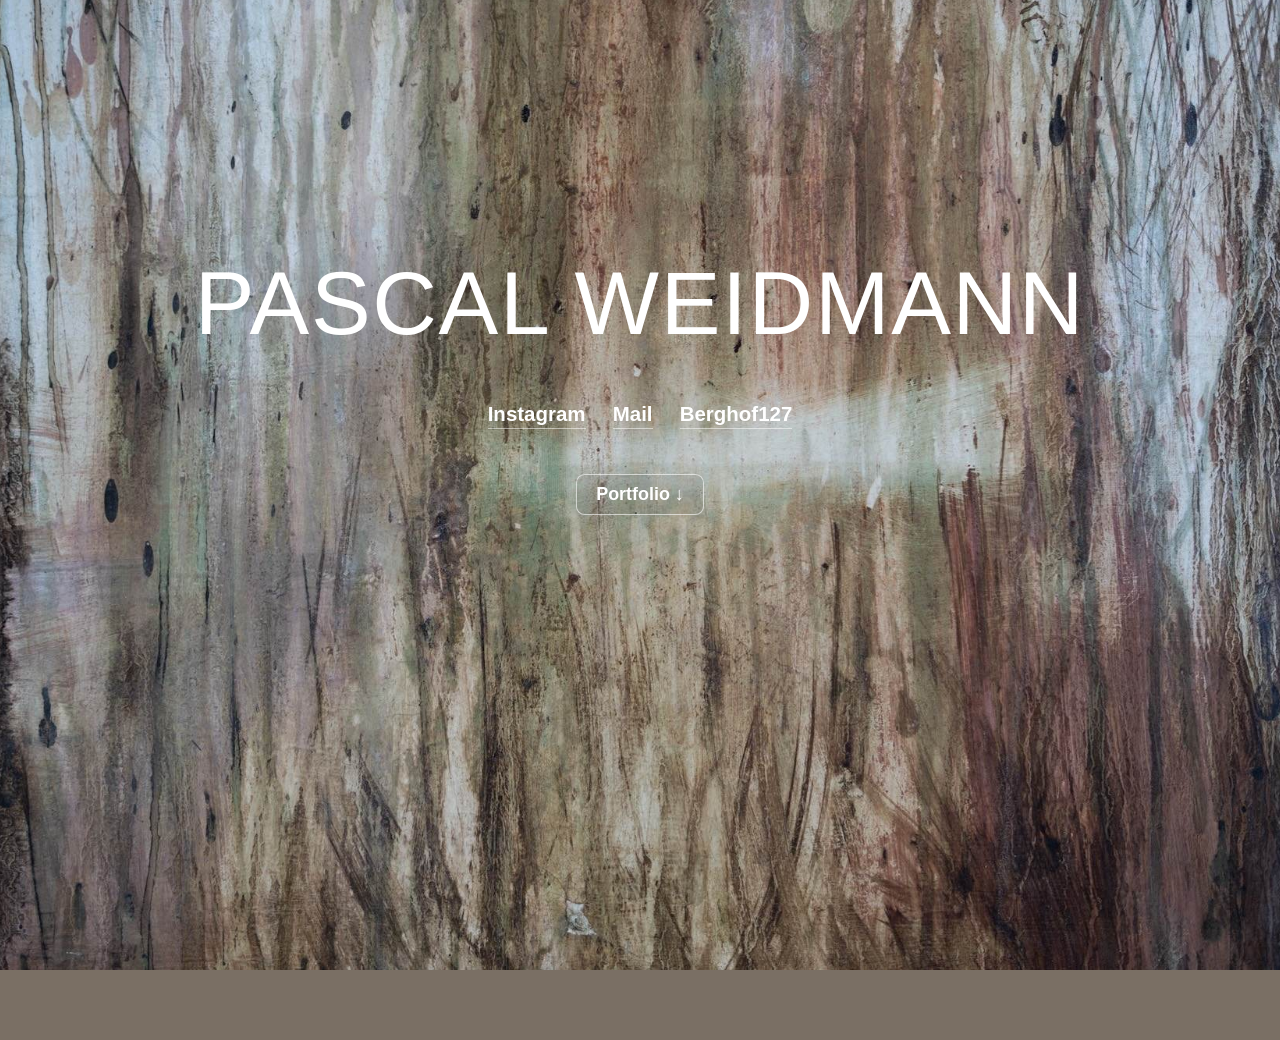
==== index.html @ 28b0a084 "Unterer Rand: deckender Verlauf ueber dem Inhalt Safari verwischt unter der Bedienleiste den Seiteni" ====
<!doctype html>
<html lang="de">
<head>
  <meta charset="utf-8"/>
  <meta name="viewport" content="width=device-width, initial-scale=1, viewport-fit=cover"/>
  <title>Pascal Weidmann – Portfolio</title>

  <meta name="description" content="Pascal Weidmann – interdisziplinärer Künstler zwischen Kunst und Landwirtschaft. Ökologische Prozesse, Mensch und Kulturland. Studium an ZHdK und ETH Zürich. Portfolio mit aktuellen Arbeiten und Ausstellungen."/>
  <link rel="canonical" href="https://www.pascalweidmann.com/"/>

  <meta property="og:type" content="website"/>
  <meta property="og:title" content="Pascal Weidmann – Portfolio"/>
  <meta property="og:description" content="Interdisziplinärer Künstler zwischen Kunst und Landwirtschaft – Portfolio mit aktuellen Arbeiten und Ausstellungen."/>
  <meta property="og:url" content="https://www.pascalweidmann.com/"/>
  <meta property="og:image" content="https://www.pascalweidmann.com/hintergrundbild.jpg"/>
  <meta name="twitter:card" content="summary_large_image"/>

  <script type="application/ld+json">
  {
    "@context": "https://schema.org",
    "@type": "Person",
    "name": "Pascal Weidmann",
    "url": "https://www.pascalweidmann.com/",
    "image": "https://www.pascalweidmann.com/hintergrundbild.jpg",
    "jobTitle": "Bildender Künstler",
    "description": "Interdisziplinärer Künstler mit Fokus auf ökologische Prozesse und die Beziehung zwischen Mensch und Kulturland.",
    "alumniOf": [
      { "@type": "CollegeOrUniversity", "name": "Zürcher Hochschule der Künste" },
      { "@type": "CollegeOrUniversity", "name": "ETH Zürich" }
    ],
    "sameAs": [
      "https://www.instagram.com/pascal.weidmann/",
      "https://www.berghof127.com/"
    ]
  }
  </script>

  <link rel="icon" type="image/png" href="favicon.png"/>
  <link rel="apple-touch-icon" href="apple-touch-icon.png"/>

  <link rel="stylesheet" href="style.css?v=5"/>
</head>

<body>

<div class="scroller">

<main>

  <!-- ---------------- HERO ---------------- -->
  <section class="section" id="home">
    <div class="frame">

      <h1>PASCAL WEIDMANN</h1>

      <nav class="links">
        <a href="https://www.instagram.com/pascal.weidmann/">Instagram</a>
        <a href="mailto:info@pascalweidmann.com">Mail</a>
        <a href="https://www.berghof127.com">Berghof127</a>
      </nav>

      <div class="cta-down" id="ctaDown">
        <a class="button" href="#portfolio">Portfolio ↓</a>
      </div>

    </div>
  </section>

  <!-- ---------------- PORTFOLIO ---------------- -->
  <section class="section portfolio" id="portfolio">

    <header class="portfolio-head frame">
      <h2>Portfolio</h2>
      <a class="button" href="Portfolio_Pascal_Weidmann.pdf" download>Download PDF</a>
    </header>

    <p class="sr-only">
      Pascal Weidmann ist ein interdisziplinärer Künstler. Aufgewachsen auf einem Landwirtschaftsbetrieb
      mit Beeren-, Gemüse- und Getreideanbau, verbindet er in seiner künstlerischen Praxis ökologische
      Prozesse mit der Beziehung zwischen Mensch und Kulturland. Er studierte Fine Arts an der Zürcher
      Hochschule der Künste und Umweltnaturwissenschaften an der ETH Zürich. Das Portfolio mit
      aktuellen Arbeiten und Ausstellungen ist als PDF verfügbar.
    </p>

    <div class="portfolio-pages" id="portfolioPages"></div>

  </section>

</main>

<footer class="site-footer">
  © 2026 Pascal Weidmann – Alle Rechte vorbehalten. Vervielfältigung oder Verwendung der Arbeiten nur mit ausdrücklicher Genehmigung.
</footer>

</div><!-- /.scroller -->


<script>
(function(){

  /* Hide CTA when portfolio visible */
  const cta = document.getElementById('ctaDown');
  const portfolio = document.getElementById('portfolio');

  if ('IntersectionObserver' in window){
    const io = new IntersectionObserver((entries)=>{
      entries.forEach(entry=>{
        if(entry.isIntersecting){
          cta.classList.add('is-hidden');
        } else {
          cta.classList.remove('is-hidden');
        }
      });
    }, { threshold: 0.2 });

    io.observe(portfolio);
  }

  /* Load portfolio pages */
  const PAGES = 46; /* Bei neuem Portfolio: an Seitenzahl des PDFs anpassen! */
  const container = document.getElementById('portfolioPages');

  for(let i = 1; i <= PAGES; i++){
    const wrapper = document.createElement('div');
    wrapper.className = 'portfolio-page';

    const img = document.createElement('img');
    img.loading = 'lazy';
    img.src = `portfolio/Portfolio${i}.jpg`;
    img.alt = `Portfolio Pascal Weidmann – Seite ${i}`;

    img.onerror = () => wrapper.remove();

    wrapper.appendChild(img);
    container.appendChild(wrapper);
  }

})();
</script>

</body>
</html>
---- style.css ----
*,
*::before,
*::after { box-sizing: border-box; margin: 0; padding: 0; }

html, body {
  height: 100%;
  font-family: "Helvetica Neue", Helvetica, Arial, sans-serif;
  -webkit-font-smoothing: antialiased;
  color: #fff;
  scroll-behavior: smooth;
  /* Kein Gummiband-Effekt am oberen/unteren Rand: Dort würde beim Überziehen
     sonst der Seitenhintergrund statt des Bildes sichtbar (iOS 16+, Chrome) */
  overscroll-behavior: none;
}

/* EINE einzige Bildebene: das Foto ist der Hintergrund der Seite selbst.
   Nur diese Fläche zieht iOS bis unter Status- und Bedienleiste durch – ein
   Element im Seiteninhalt wird am Fensterrand abgeschnitten. Die Randzugabe
   sorgt dafür, dass das Bild wirklich unter beide Leisten reicht.

   Es bleibt beim Scrollen stehen, OHNE background-attachment: fixed (das setzt
   iOS nicht um und streckt das Bild unscharf über die ganze Seitenlänge):
   Das Dokument selbst scrollt gar nicht, es scrollt nur .scroller darin.
   Dadurch kann der Seitenhintergrund sich von sich aus nicht bewegen. */
html {
  overflow: hidden;
  height: calc(100vh + 2 * var(--rand));
  height: calc(100lvh + 2 * var(--rand));
  /* Exakt die Bildfarbe direkt unterhalb der Statusleiste (aus dem Foto
     gemessen). Safari färbt die Statusleiste mit dieser Farbe – so fällt der
     Übergang zum Bild nicht auf. Kein theme-color setzen: das würde auch die
     untere Leiste wieder deckend machen, wo jetzt das Bild steht. */
  background-color: #7a6f64;
  background-image: url("hintergrundbild.jpg");
  background-position: center calc(-1 * var(--rand));
  background-size: cover;
  background-repeat: no-repeat;
}

/* body ohne eigenen Hintergrund, sonst würde er das Bild überdecken */
body {
  overflow: hidden;
}

/* Weicher Übergang von der Statusleiste ins Foto.
   iOS füllt die Statusleiste nur mit der background-color (nachgemessen: ein
   background-image wird dort nie gezeichnet, auch nicht mit Randzugabe). Der
   Verlauf beginnt am Rand in genau dieser Farbe und läuft ins Bild aus, damit
   dazwischen keine Kante sichtbar ist – oben wie unten.

   z-index: -1 legt den Verlauf hinter den Seiteninhalt, aber über das Foto –
   so wird nur das Bild eingefärbt, Logo und Text bleiben unberührt.

   Nur auf Touchgeräten: Am Rechner gibt es keine Statusleiste, dort wäre der
   Verlauf bloss ein Schleier ohne Zweck. */
@media (hover: none) and (pointer: coarse) {
  body::before {
    content: "";
    position: fixed;
    top: 0;
    left: 0;
    right: 0;
    height: 72px;
    background: linear-gradient(
      to bottom,
      rgb(122,111,100) 0,
      rgba(122,111,100,.72) 28%,
      rgba(122,111,100,.28) 60%,
      rgba(122,111,100,0) 100%
    );
    pointer-events: none;
    z-index: -1;
  }

  /* Unterer Rand: Dieser Verlauf liegt ÜBER dem Inhalt und ist ganz unten
     deckend. Dadurch "sieht" Safari dort nur die Hintergrundfarbe und die
     Bedienleiste erscheint flächig wie die Statusleiste oben, statt einen
     verschwommenen Bildausschnitt zu zeigen. Gleichzeitig tauchen die
     Portfolio-Seiten weich daraus auf, statt an einer harten Kante zu enden. */
  body::after {
    content: "";
    position: fixed;
    bottom: 0;
    left: 0;
    right: 0;
    height: 120px;
    background: linear-gradient(
      to top,
      rgb(122,111,100) 0,
      rgb(122,111,100) 30%,
      rgba(122,111,100,.55) 62%,
      rgba(122,111,100,0) 100%
    );
    pointer-events: none;
    z-index: 5;
  }
}

/* Der eigentliche Scroll-Container – genau fenstergross */
.scroller {
  position: fixed;
  top: 0;
  left: 0;
  right: 0;
  bottom: 0;
  overflow-y: auto;
  overflow-x: hidden;
  scroll-behavior: smooth;
  overscroll-behavior: none;
}

:root {
  --maxw: 900px;
  /* Randzugabe über und unter dem Fenster, damit das Bild bis unter Status-
     und Bedienleiste reicht. Preis dafür: das Bild ist minim stärker
     angeschnitten. */
  --rand: 70px;
}

.section {
  min-height: 100svh;
  display: flex;
  justify-content: center;
  align-items: center;
  /* Inhalt bleibt frei von Notch / Home-Indicator, Bild läuft darunter durch */
  padding:
    max(8vh, env(safe-area-inset-top, 0px))
    max(6vw, env(safe-area-inset-right, 0px))
    max(8vh, env(safe-area-inset-bottom, 0px))
    max(6vw, env(safe-area-inset-left, 0px));
}

.frame {
  width: 100%;
  max-width: var(--maxw);
  margin: 0 auto;
  text-align: center;
}

#home .frame {
  margin-top: -15vh;
}

h1 {
  font-weight: 500;
  letter-spacing: .018em;
  font-size: clamp(2.6rem, 9vw, 5.6rem);
  line-height: 1.2;
  margin-bottom: 2.8rem;
}

.links {
  display: flex;
  justify-content: center;
  gap: 1.7rem;
  margin-bottom: 2.8rem;
}

.links a {
  color: #fff;
  text-decoration: none;
  font-weight: 600;
  font-size: clamp(1.1rem, 2vw, 1.28rem);
  border-bottom: 1px solid rgba(255,255,255,.5);
  padding-bottom: 2px;
  transition: .2s;
}

.links a:hover {
  opacity: .9;
  border-color: #fff;
}

.cta-down {
  transition: opacity .35s ease;
}

.cta-down.is-hidden {
  opacity: 0;
  pointer-events: none;
}

.button {
  display: inline-flex;
  gap: .45rem;
  padding: .58rem 1.2rem;
  border-radius: .55rem;
  border: 1px solid rgba(255,255,255,.6);
  background: rgba(0,0,0,.05);
  color: #fff;
  font-weight: 600;
  text-decoration: none;
  font-size: clamp(1rem, 1.8vw, 1.12rem);
  transition: border-color .2s ease;
}

.portfolio {
  padding:
    6vh
    max(4vw, env(safe-area-inset-right, 0px))
    max(10vh, env(safe-area-inset-bottom, 0px))
    max(4vw, env(safe-area-inset-left, 0px));
  display: block;
}

.portfolio-head {
  max-width: var(--maxw);
  margin: 0 auto 2.6rem;
  display: flex;
  align-items: center;
  justify-content: space-between;
}

.portfolio-head h2 {
  font-size: clamp(1.6rem, 3vw, 2.2rem);
  font-weight: 600;
  letter-spacing: .01em;
  padding-left: 0.6rem;
}

.portfolio-head .button {
  margin-right: 0.7rem;
}

.portfolio-pages {
  max-width: var(--maxw);
  margin: 0 auto;
  display: flex;
  flex-direction: column;
  gap: 2rem;
}

.portfolio-page {
  background: rgba(0,0,0,.18);
  -webkit-backdrop-filter: blur(2px);
  backdrop-filter: blur(2px);
  padding: .7rem;
  border-radius: .85rem;
  box-shadow: 0 14px 40px rgba(0,0,0,.45);
}

.portfolio-page img {
  width: 100%;
  display: block;
  border-radius: .5rem;
  background: #fff;
  aspect-ratio: 2382 / 1684; /* Seitenverhältnis der PDF-Seiten – verhindert Springen beim Laden */
}

/* Nur für Screenreader/Suchmaschinen – visuell unsichtbar */
.sr-only {
  position: absolute;
  width: 1px;
  height: 1px;
  padding: 0;
  margin: -1px;
  overflow: hidden;
  clip-path: inset(50%);
  white-space: nowrap;
  border: 0;
}

.site-footer {
  text-align: center;
  font-size: .85rem;
  opacity: .7;
  padding:
    0
    max(6vw, env(safe-area-inset-right, 0px))
    max(4vh, env(safe-area-inset-bottom, 0px))
    max(6vw, env(safe-area-inset-left, 0px));
}

/* Tablets und kleine Laptops */
@media (max-width: 900px) {
  h1 {
    font-size: clamp(2rem, 10vw, 3.5rem);
    margin-bottom: 2.2rem;
    white-space: normal; /* bricht um, damit nichts abgeschnitten wird */
  }

  .links {
    gap: 1.2rem;
    margin-bottom: 2.2rem;
  }

  #home .frame {
    margin-top: -5vh;
  }
}

/* Smartphones */
@media (max-width: 600px) {
  h1 {
    font-size: clamp(1.8rem, 12vw, 3rem);
    line-height: 1.15;
  }

  .links a {
    font-size: 1rem;
  }

  .button {
    padding: .5rem 1rem;
    font-size: 1rem;
  }

  .section {
    padding:
      max(6vh, env(safe-area-inset-top, 0px))
      max(5vw, env(safe-area-inset-right, 0px))
      max(6vh, env(safe-area-inset-bottom, 0px))
      max(5vw, env(safe-area-inset-left, 0px));
  }

  #home .frame {
    margin-top: 0; /* perfekte Mittigkeit auf Smartphones */
  }
}

/* Muss nach der Grundregel oben stehen, sonst überschreibt diese den Wert
   wieder (gleiche Spezifität – die spätere Regel gewinnt).
   Die Fusszeile muss oberhalb des 120px hohen Verlaufs am unteren Rand
   liegen, sonst verschwindet sie in dessen deckendem Teil. */
@media (hover: none) and (pointer: coarse) {
  .site-footer {
    padding-bottom: max(17vh, calc(env(safe-area-inset-bottom, 0px) + 8rem));
  }
}
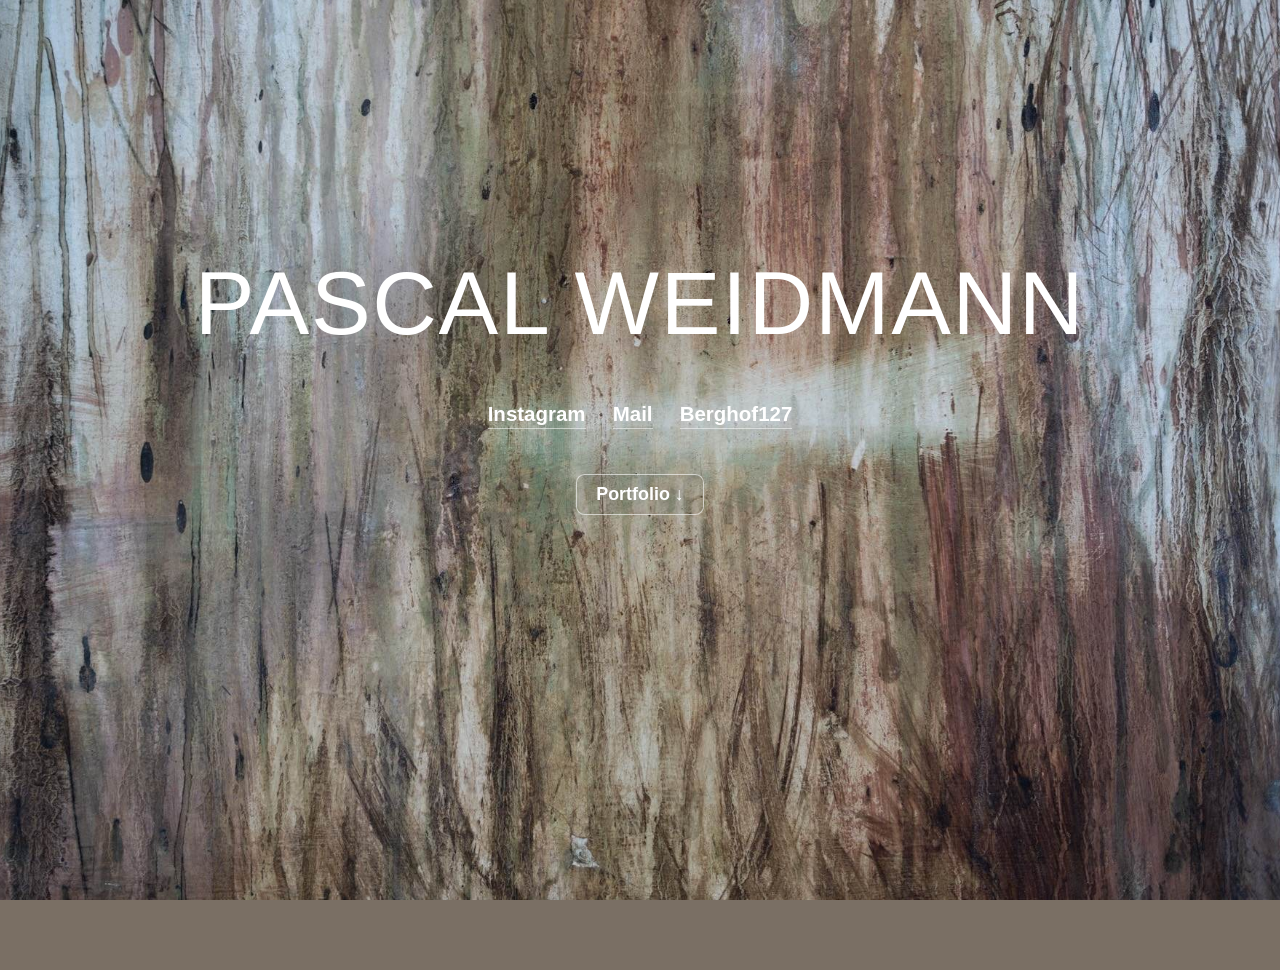
==== commit 8ff3ee5a: "Unter der Bedienleiste nur noch Hintergrundfarbe, kein Bild Zwei Ursachen, beide behoben: - Die Bild" ====
--- a/index.html
+++ b/index.html
@@ -38,7 +38,7 @@
   <link rel="icon" type="image/png" href="favicon.png"/>
   <link rel="apple-touch-icon" href="apple-touch-icon.png"/>
 
-  <link rel="stylesheet" href="style.css?v=5"/>
+  <link rel="stylesheet" href="style.css?v=8"/>
 </head>
 
 <body>
--- a/style.css
+++ b/style.css
@@ -24,8 +24,11 @@
    Dadurch kann der Seitenhintergrund sich von sich aus nicht bewegen. */
 html {
   overflow: hidden;
-  height: calc(100vh + 2 * var(--rand));
-  height: calc(100lvh + 2 * var(--rand));
+  /* Zugabe NUR nach oben. Die Bildfläche endet an der KLEINEN Fensterhöhe
+     (100svh = Fenster mit eingeblendeter Bedienleiste), damit unterhalb der
+     Leiste kein Bild mehr liegt – dort erscheint dann nur die Farbe. */
+  height: calc(100vh + var(--rand));
+  height: calc(100svh + var(--rand));
   /* Exakt die Bildfarbe direkt unterhalb der Statusleiste (aus dem Foto
      gemessen). Safari färbt die Statusleiste mit dieser Farbe – so fällt der
      Übergang zum Bild nicht auf. Kein theme-color setzen: das würde auch die
@@ -48,8 +51,11 @@
    Verlauf beginnt am Rand in genau dieser Farbe und läuft ins Bild aus, damit
    dazwischen keine Kante sichtbar ist – oben wie unten.
 
-   z-index: -1 legt den Verlauf hinter den Seiteninhalt, aber über das Foto –
-   so wird nur das Bild eingefärbt, Logo und Text bleiben unberührt.
+   Beide liegen ÜBER dem Inhalt (z-index: 5) und sind am Rand deckend: So löst
+   sich der Inhalt schon im Verlauf auf statt erst an der Kante, und Safari
+   "sieht" unter seiner Bedienleiste nur Farbe. Die deckende Fläche ist unten
+   exakt so hoch wie die Bedienleiste selbst (100lvh - 100svh), damit der
+   Verlauf nicht unnötig weit ins sichtbare Foto hineinreicht.
 
    Nur auf Touchgeräten: Am Rechner gibt es keine Statusleiste, dort wäre der
    Verlauf bloss ein Schleier ohne Zweck. */
@@ -60,16 +66,16 @@
     top: 0;
     left: 0;
     right: 0;
-    height: 72px;
+    height: 100px;
     background: linear-gradient(
       to bottom,
       rgb(122,111,100) 0,
-      rgba(122,111,100,.72) 28%,
-      rgba(122,111,100,.28) 60%,
+      rgb(122,111,100) 18%,
+      rgba(122,111,100,.55) 55%,
       rgba(122,111,100,0) 100%
     );
     pointer-events: none;
-    z-index: -1;
+    z-index: 5;
   }
 
   /* Unterer Rand: Dieser Verlauf liegt ÜBER dem Inhalt und ist ganz unten
@@ -83,14 +89,28 @@
     bottom: 0;
     left: 0;
     right: 0;
-    height: 120px;
+
+    /* Fallback für Browser ohne lvh/svh */
+    height: 140px;
     background: linear-gradient(
       to top,
       rgb(122,111,100) 0,
-      rgb(122,111,100) 30%,
-      rgba(122,111,100,.55) 62%,
+      rgb(122,111,100) 96px,
+      rgba(122,111,100,0) 140px
+    );
+
+    /* Der Unterschied zwischen grösster und kleinster Viewporthöhe ist exakt
+       die Höhe der Safari-Bedienleiste. Die deckende Fläche sitzt damit genau
+       hinter der Leiste – darüber nur noch 44px weicher Übergang, statt den
+       Verlauf ins sichtbare Foto hinein wachsen zu lassen. */
+    height: calc(max(100lvh - 100svh, 120px) + 44px);
+    background: linear-gradient(
+      to top,
+      rgb(122,111,100) 0,
+      rgb(122,111,100) max(100lvh - 100svh, 120px),
       rgba(122,111,100,0) 100%
     );
+
     pointer-events: none;
     z-index: 5;
   }
